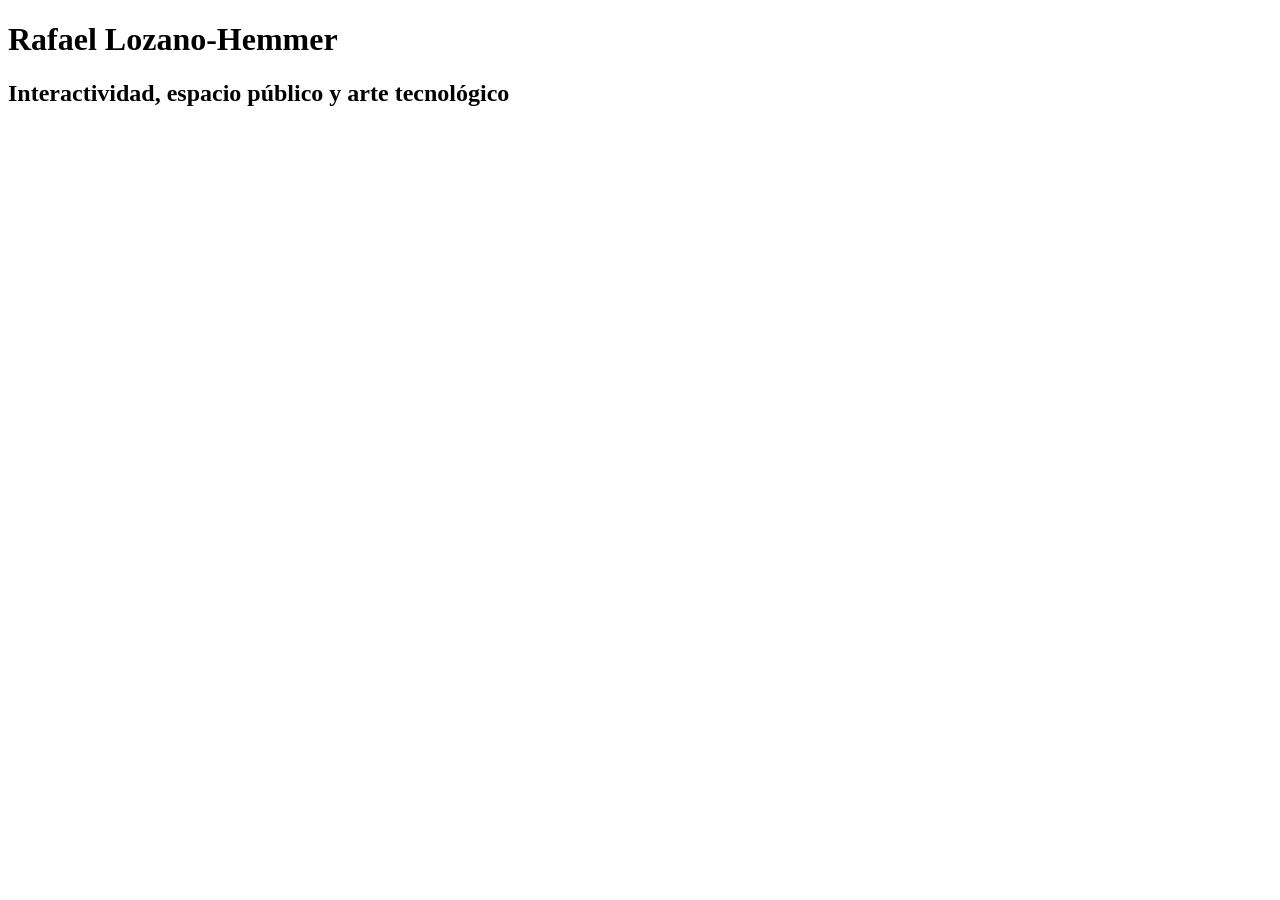
==== html/obras.html @ e2d7a047 "Estructura inicial html y title" ====
<!DOCTYPE html>
<html lang="es">
    <head>
        <meta charset="UTF-8">
        <title>Obras</title>

<link rel="preconnect" href="https://fonts.googleapis.com">
<link rel="preconnect" href="https://fonts.gstatic.com" crossorigin>
<link href="https://fonts.googleapis.com/css2?family=Barlow:ital,wght@0,100;0,200;0,300;0,
            400;0,500;0,600;0,700;0,800;0,900;1,100;1,200;1,300;1,400;1,500;1,600;1,700;1,
            800;1,900&display=swap" rel="stylesheet">


    </head>
    <body>
        <h1>Rafael Lozano-Hemmer</h1>
        <h2>Interactividad, espacio público y arte tecnológico</h2>


    </body>
</html>
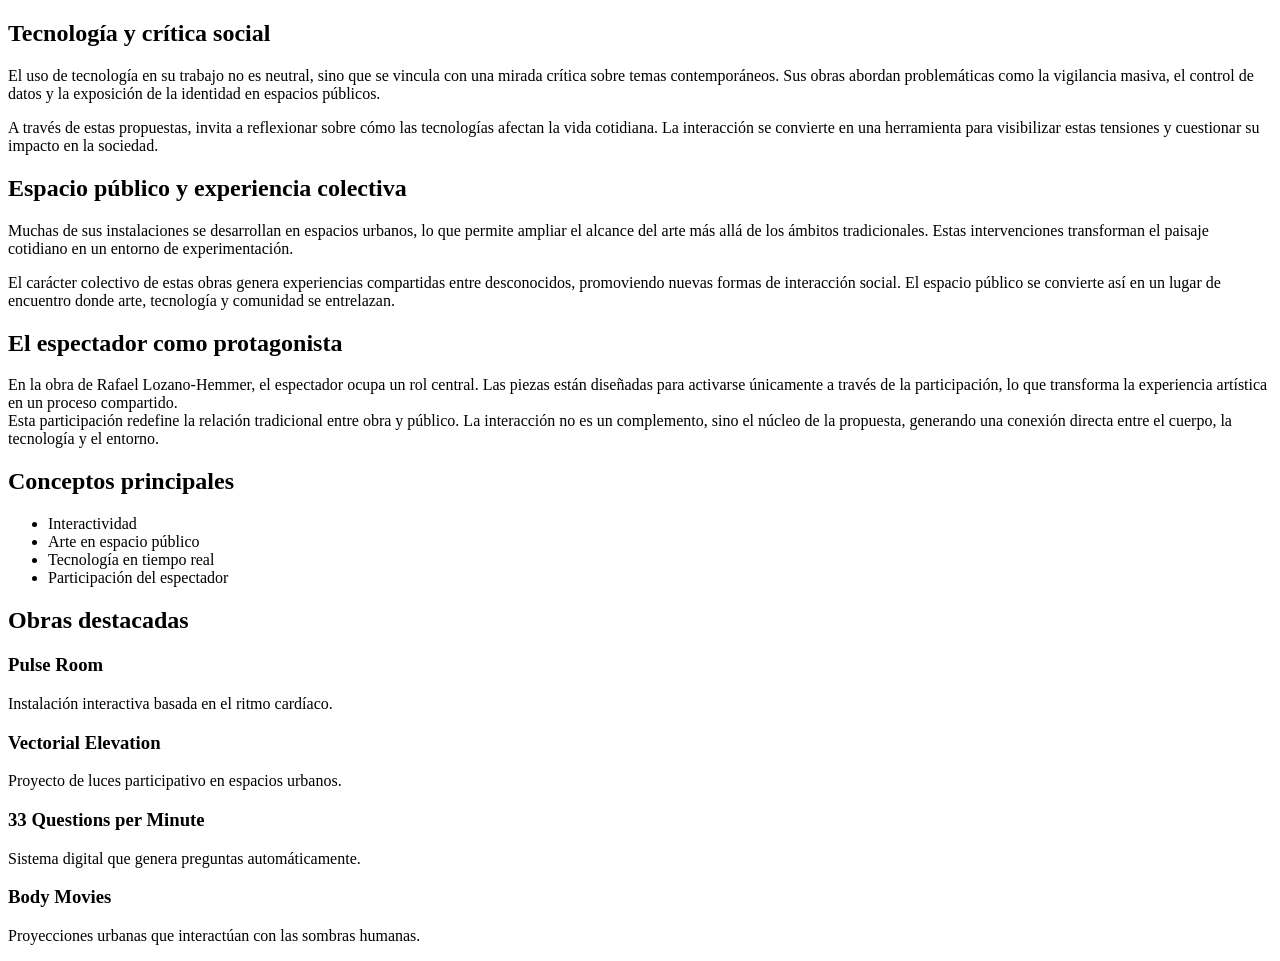
==== commit 2180d6d1: "agregue  todo el contenido textual" ====
--- a/html/obras.html
+++ b/html/obras.html
@@ -1,21 +1,85 @@
-<!DOCTYPE html>
-<html lang="es">
-    <head>
-        <meta charset="UTF-8">
-        <title>Obras</title>
+ <!DOCTYPE html>
+ <html lang="es">
+   <head>
+    <meta charset="UTF-8">
+    <title>Obras</title>
 
-<link rel="preconnect" href="https://fonts.googleapis.com">
-<link rel="preconnect" href="https://fonts.gstatic.com" crossorigin>
-<link href="https://fonts.googleapis.com/css2?family=Barlow:ital,wght@0,100;0,200;0,300;0,
+    <link rel="preconnect" href="https://fonts.googleapis.com">
+    <link rel="preconnect" href="https://fonts.gstatic.com" crossorigin>
+    <link href="https://fonts.googleapis.com/css2?family=Barlow:ital,wght@0,100;0,200;0,300;0,
             400;0,500;0,600;0,700;0,800;0,900;1,100;1,200;1,300;1,400;1,500;1,600;1,700;1,
             800;1,900&display=swap" rel="stylesheet">
 
 
-    </head>
-    <body>
-        <h1>Rafael Lozano-Hemmer</h1>
-        <h2>Interactividad, espacio público y arte tecnológico</h2>
+ </head>
 
+  <body>
+
+<section>   
+    <h1>Tecnología y crítica social</h1> 
+
+        <p>El uso de tecnología en su trabajo no es neutral, sino que se vincula con una mirada crítica sobre temas contemporáneos. 
+           Sus obras abordan problemáticas como la vigilancia masiva, el control de datos y la exposición de la identidad en espacios públicos.
+        </p>
+        <p>A través de estas propuestas, invita a reflexionar sobre cómo las tecnologías afectan la vida cotidiana. La interacción se convierte 
+           en una herramienta para visibilizar estas tensiones y cuestionar su impacto en la sociedad.
+        </p>
+
+     <h2>Espacio público y experiencia colectiva</h2>
+
+        <p>Muchas de sus instalaciones se desarrollan en espacios urbanos, lo que permite ampliar el alcance del arte más allá de los ámbitos tradicionales.
+           Estas intervenciones transforman el paisaje cotidiano en un entorno de experimentación.
+        </p>
+
+        <p>El carácter colectivo de estas obras genera experiencias compartidas entre desconocidos, promoviendo nuevas formas de interacción social. 
+           El espacio público se convierte así en un lugar de encuentro donde arte, tecnología y comunidad se entrelazan.
+        </p>
+</section>
+ 
+<section>
+
+     <h2>El espectador como protagonista</h2>
+
+        <p>En la obra de Rafael Lozano-Hemmer, el espectador ocupa un rol central. Las piezas están
+           diseñadas para activarse únicamente a través de la participación, lo que transforma la experiencia
+           artística en un proceso compartido.
+           <br>
+            Esta participación redefine la relación tradicional entre obra y público. La interacción no es un
+            complemento, sino el núcleo de la propuesta, generando una conexión directa entre el cuerpo, la tecnología 
+            y el entorno.
+        </p>
+</section>
+
+<section>
+    
+        <h2>Conceptos principales</h2>
+    
+        <ul>
+            <li>Interactividad</li>
+            <li>Arte en espacio público</li>
+            <li>Tecnología en tiempo real</li>
+            <li>Participación del espectador</li>
+        </ul>
+    
+</section>
+
+<section>
+
+            <h2>Obras destacadas</h2>
+        
+            <h3>Pulse Room</h3>
+            <p>Instalación interactiva basada en el ritmo cardíaco.</p>
+        
+            <h3>Vectorial Elevation</h3>
+            <p>Proyecto de luces participativo en espacios urbanos.</p>
+        
+            <h3>33 Questions per Minute</h3>
+            <p>Sistema digital que genera preguntas automáticamente.</p>
+        
+            <h3>Body Movies</h3>
+            <p>Proyecciones urbanas que interactúan con las sombras humanas.</p>
+        
+</section>
 
     </body>
 </html>
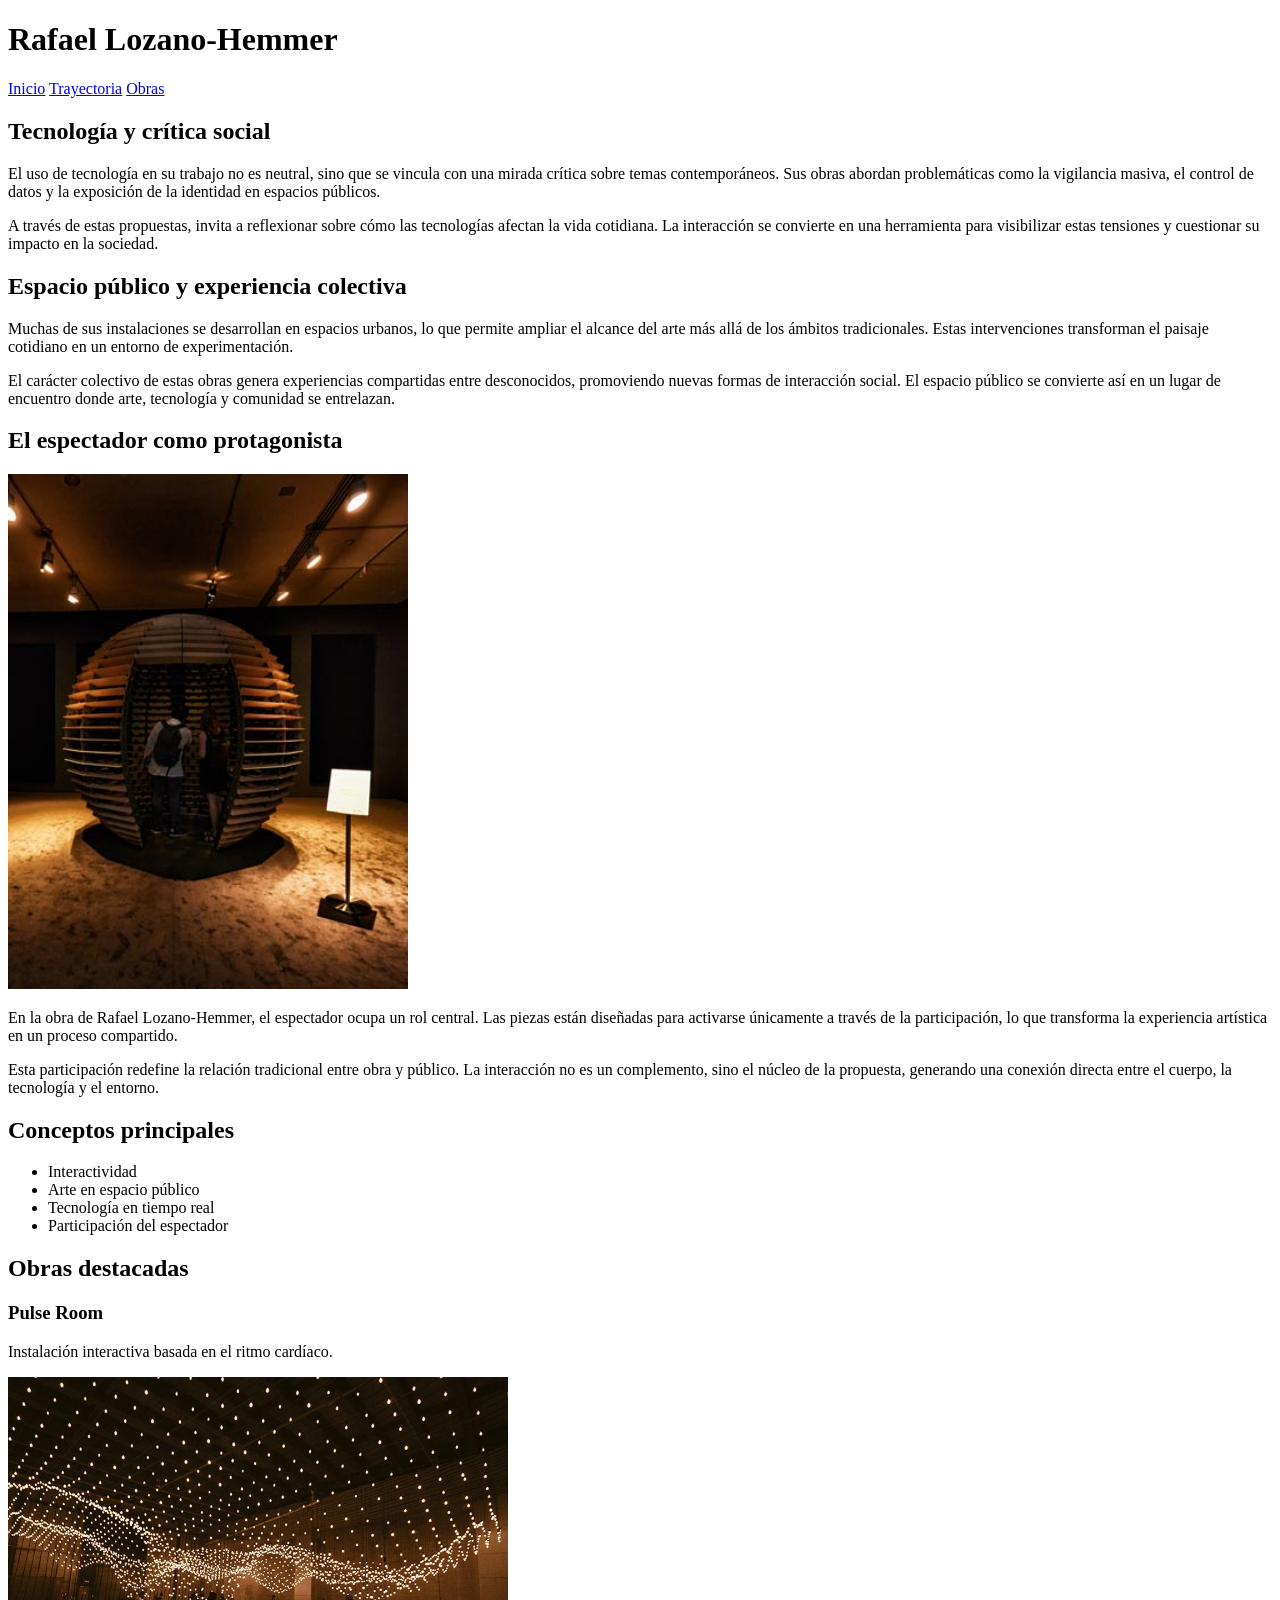
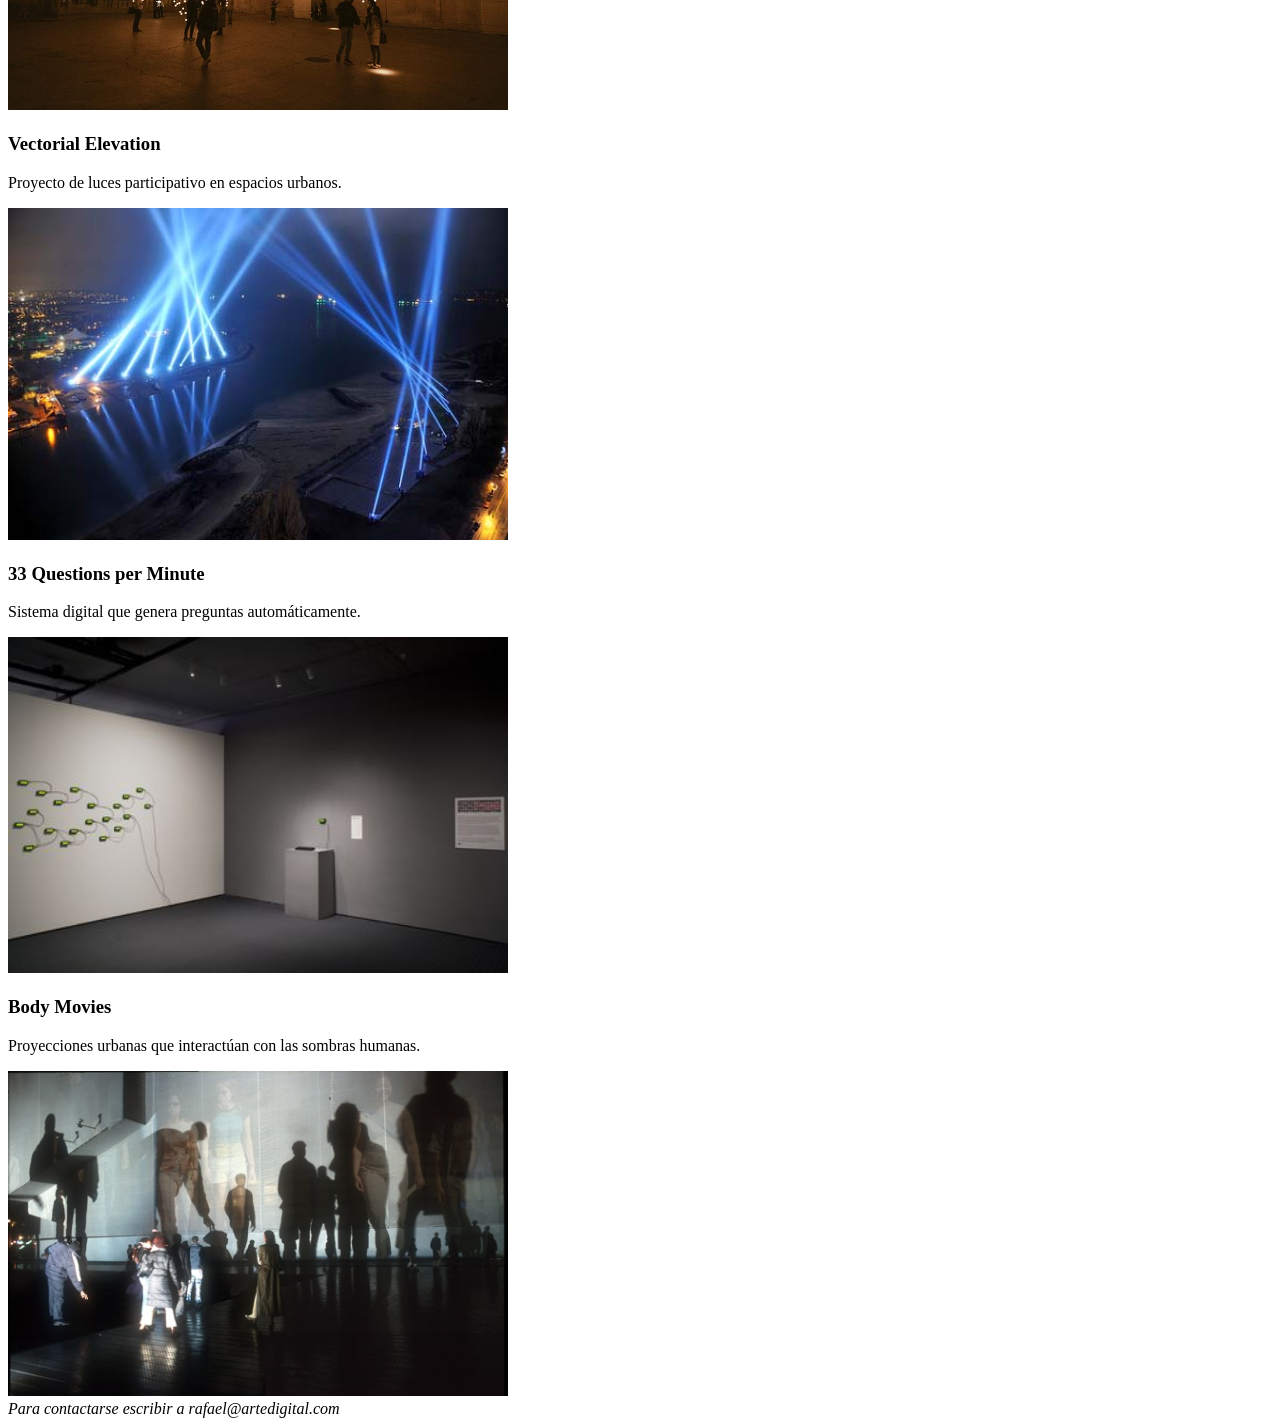
==== commit 3ab4a060: "agregue las imagenes y el video" ====
--- a/html/obras.html
+++ b/html/obras.html
@@ -11,43 +11,64 @@
             800;1,900&display=swap" rel="stylesheet">
 
 
- </head>
+</head>
 
-  <body>
+<body>
+<main>
+   <h1>Rafael Lozano-Hemmer</h1>
+   <nav>
+      <a href="index.html">Inicio</a>
+      <a href="trayectoria.html">Trayectoria</a>
+      <a href="obras.html">Obras</a>
+  </nav>
+<section>   
+   
+    <h2>Tecnología y crítica social</h2> 
 
-<section>   
-    <h1>Tecnología y crítica social</h1> 
-
-        <p>El uso de tecnología en su trabajo no es neutral, sino que se vincula con una mirada crítica sobre temas contemporáneos. 
-           Sus obras abordan problemáticas como la vigilancia masiva, el control de datos y la exposición de la identidad en espacios públicos.
-        </p>
-        <p>A través de estas propuestas, invita a reflexionar sobre cómo las tecnologías afectan la vida cotidiana. La interacción se convierte 
-           en una herramienta para visibilizar estas tensiones y cuestionar su impacto en la sociedad.
+        <p>
+         El uso de tecnología en su trabajo no es neutral, sino que se vincula con una mirada crítica sobre temas contemporáneos. 
+         Sus obras abordan problemáticas como la vigilancia masiva, el control de datos y la exposición de la identidad en espacios públicos.
         </p>
 
-     <h2>Espacio público y experiencia colectiva</h2>
-
-        <p>Muchas de sus instalaciones se desarrollan en espacios urbanos, lo que permite ampliar el alcance del arte más allá de los ámbitos tradicionales.
-           Estas intervenciones transforman el paisaje cotidiano en un entorno de experimentación.
+        <p>
+         A través de estas propuestas, invita a reflexionar sobre cómo las tecnologías afectan la vida cotidiana. La interacción se convierte 
+         en una herramienta para visibilizar estas tensiones y cuestionar su impacto en la sociedad.
         </p>
 
-        <p>El carácter colectivo de estas obras genera experiencias compartidas entre desconocidos, promoviendo nuevas formas de interacción social. 
-           El espacio público se convierte así en un lugar de encuentro donde arte, tecnología y comunidad se entrelazan.
+            
+    <h2>Espacio público y experiencia colectiva</h2>
+
+        <p>
+         Muchas de sus instalaciones se desarrollan en espacios urbanos, lo que permite ampliar el alcance del arte más allá de los ámbitos tradicionales.
+         Estas intervenciones transforman el paisaje cotidiano en un entorno de experimentación.
         </p>
+
+        <p>
+         El carácter colectivo de estas obras genera experiencias compartidas entre desconocidos, promoviendo nuevas formas de interacción social. 
+         El espacio público se convierte así en un lugar de encuentro donde arte, tecnología y comunidad se entrelazan.
+        </p>
+
+
 </section>
  
 <section>
 
      <h2>El espectador como protagonista</h2>
 
-        <p>En la obra de Rafael Lozano-Hemmer, el espectador ocupa un rol central. Las piezas están
-           diseñadas para activarse únicamente a través de la participación, lo que transforma la experiencia
-           artística en un proceso compartido.
-           <br>
-            Esta participación redefine la relación tradicional entre obra y público. La interacción no es un
-            complemento, sino el núcleo de la propuesta, generando una conexión directa entre el cuerpo, la tecnología 
-            y el entorno.
+          <img src="img/lozano-hemmer-4.jpg" alt="Hemmer Lozano" width="400">
+
+        <p>
+         En la obra de Rafael Lozano-Hemmer, el espectador ocupa un rol central. Las piezas están
+         diseñadas para activarse únicamente a través de la participación, lo que transforma la experiencia
+         artística en un proceso compartido.
         </p>
+
+        <p>
+         Esta participación redefine la relación tradicional entre obra y público. La interacción no es un
+         complemento, sino el núcleo de la propuesta, generando una conexión directa entre el cuerpo, la tecnología 
+         y el entorno.
+        </p>
+
 </section>
 
 <section>
@@ -65,21 +86,38 @@
 
 <section>
 
-            <h2>Obras destacadas</h2>
+        <h2>Obras destacadas</h2>
         
-            <h3>Pulse Room</h3>
-            <p>Instalación interactiva basada en el ritmo cardíaco.</p>
+        <h3>Pulse Room</h3>
+         <p>Instalación interactiva basada en el ritmo cardíaco.</p>
+
+             <img src="img/lozano-hemmer-2.jpg" alt="Lozano Hemmer" width="500">
+
+        <h3>Vectorial Elevation</h3>
+         <p>Proyecto de luces participativo en espacios urbanos.</p>
+
+             <img src="img/lozano-hemmer-6.jpg" alt="Lozano Hemmer" width="500">
         
-            <h3>Vectorial Elevation</h3>
-            <p>Proyecto de luces participativo en espacios urbanos.</p>
-        
-            <h3>33 Questions per Minute</h3>
-            <p>Sistema digital que genera preguntas automáticamente.</p>
-        
-            <h3>Body Movies</h3>
-            <p>Proyecciones urbanas que interactúan con las sombras humanas.</p>
-        
+        <h3>33 Questions per Minute</h3>
+         <p>Sistema digital que genera preguntas automáticamente.</p>
+
+
+             <img src="img/lozano-hemmer-7.jpg" alt="Lozano Hemmer" width="500">
+
+        <h3>Body Movies</h3>
+         <p>Proyecciones urbanas que interactúan con las sombras humanas.</p>
+
+             <img src="img/lozano-hemmer-8.jpg" alt="Lozano Hemmer" width="500">
+
 </section>
+</main>
+         
+   <footer>
+      <address>
+      Para contactarse escribir a rafael@artedigital.com
+      </address>
+   </footer>
+
 
     </body>
 </html>
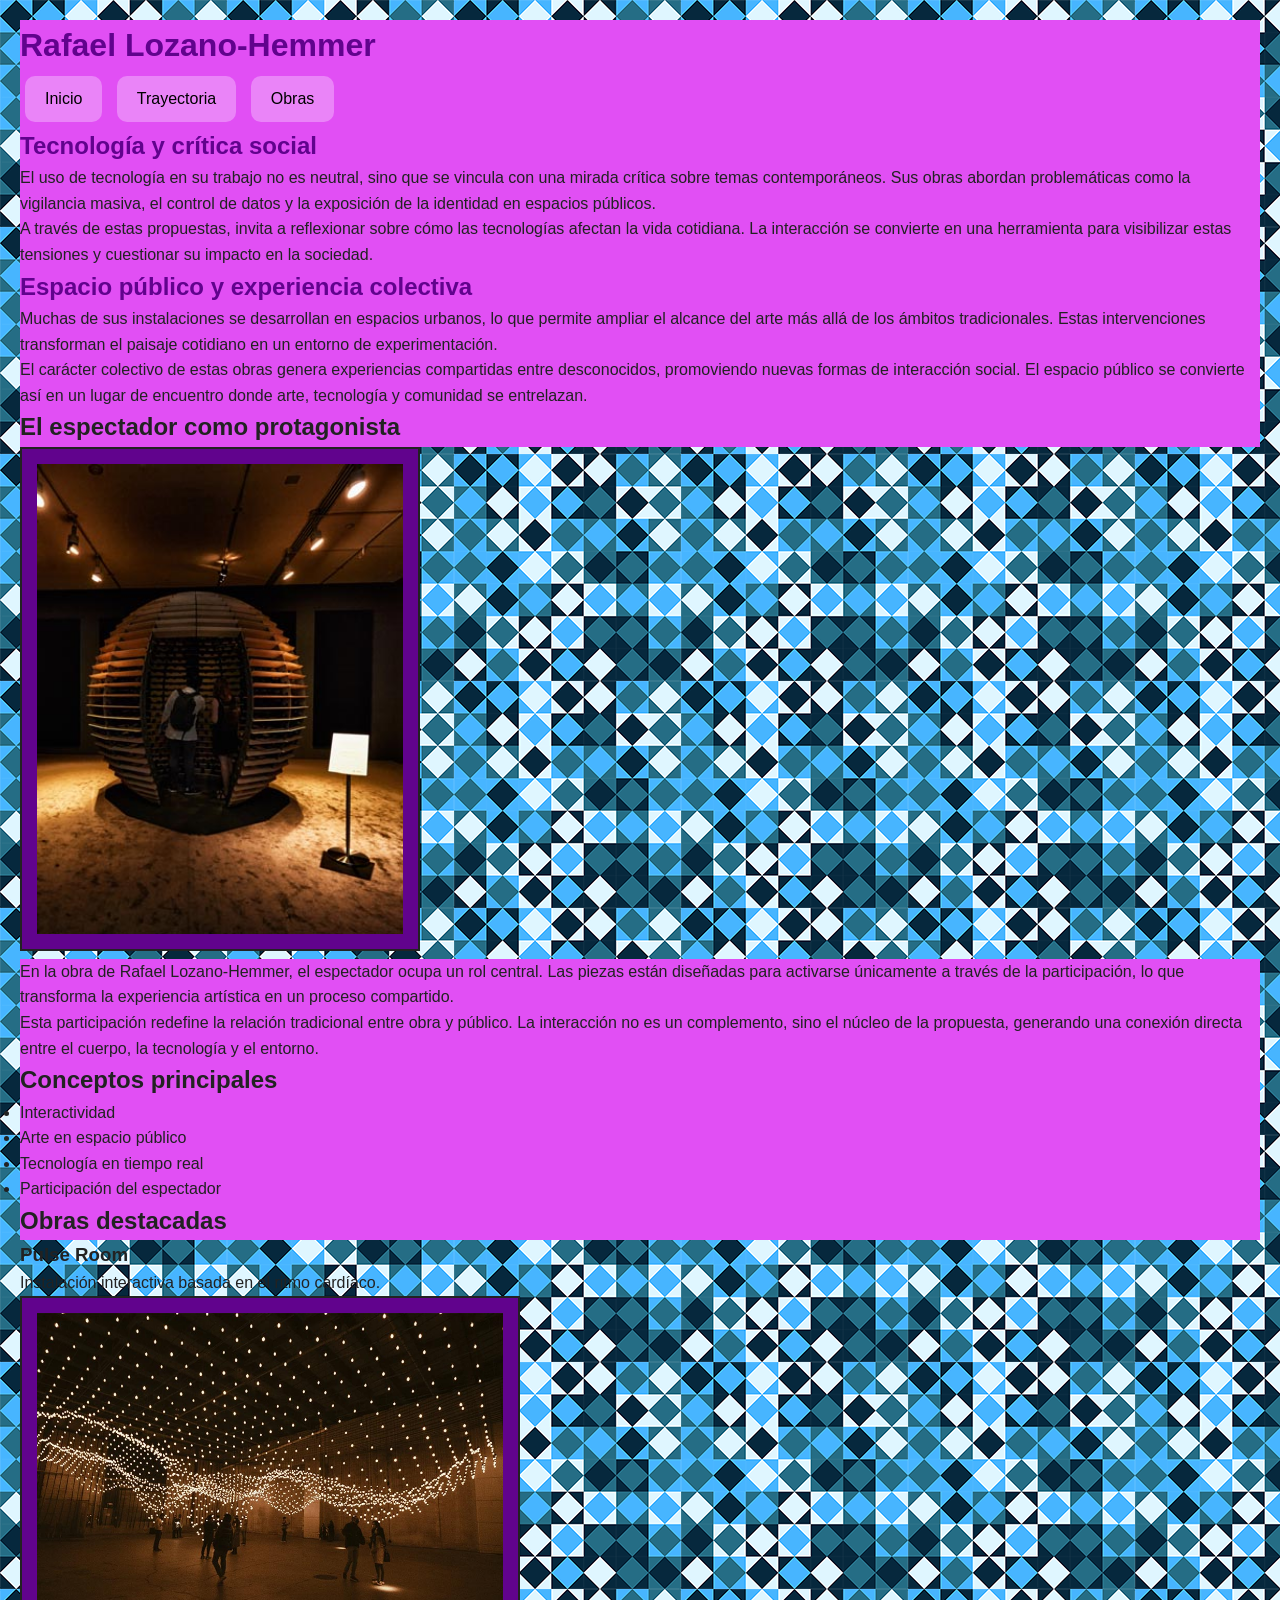
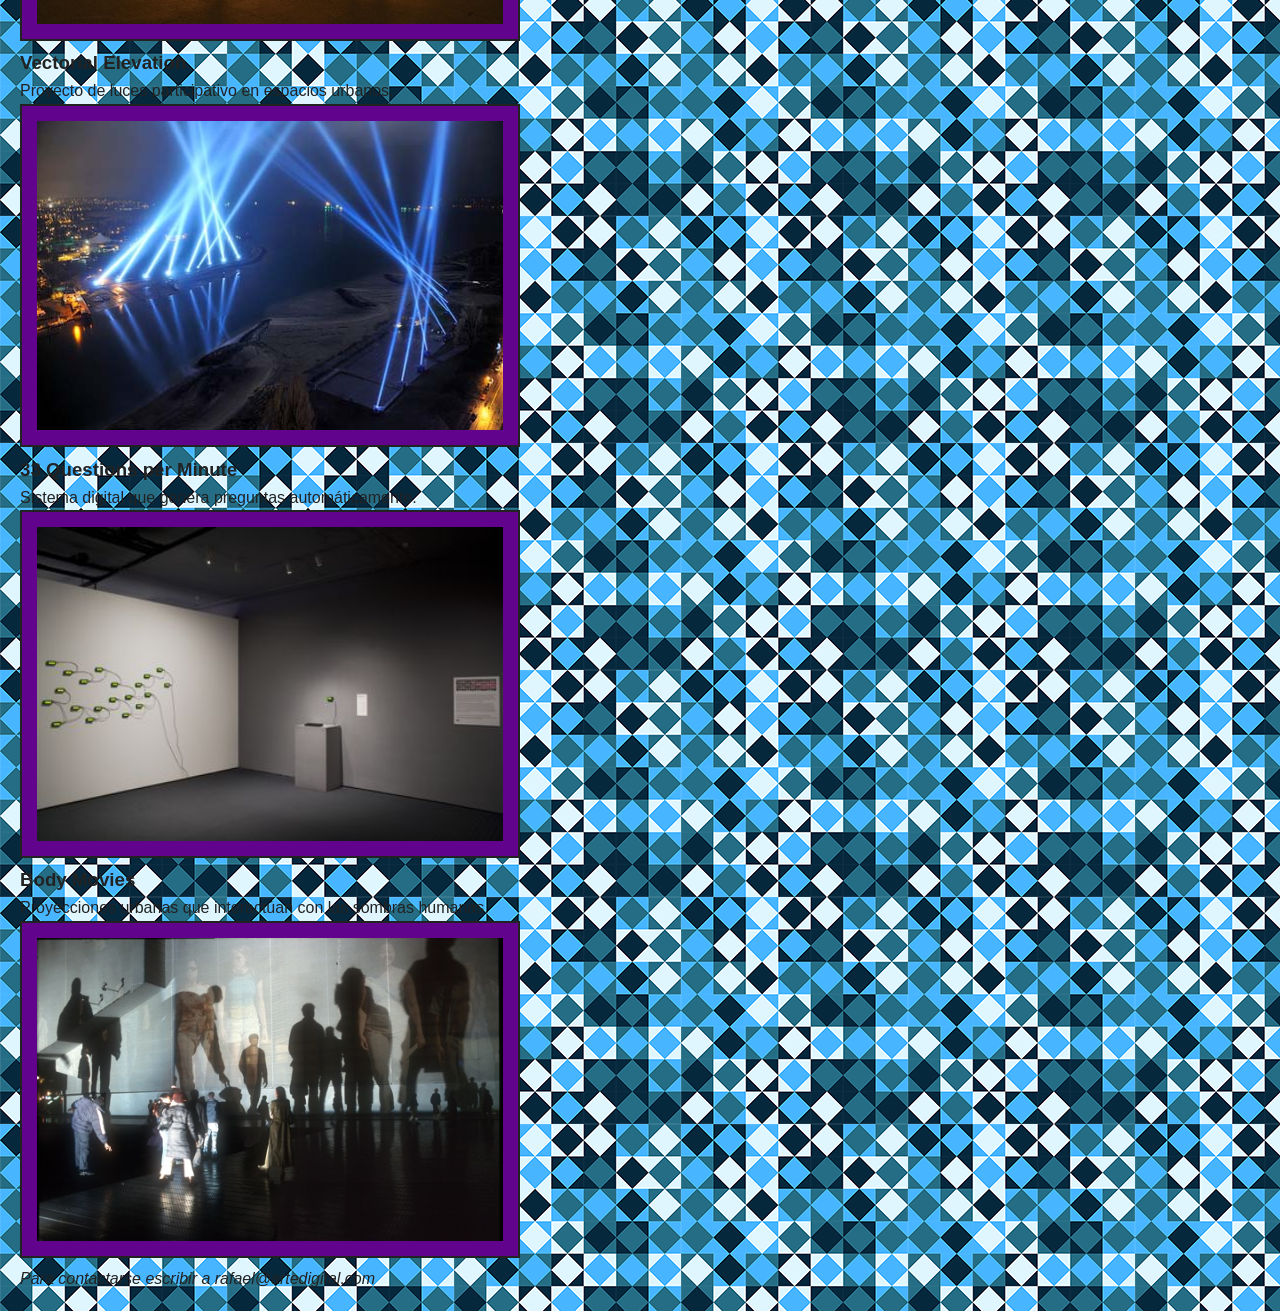
==== commit ed949c1a: "final" ====
--- a/html/obras.html
+++ b/html/obras.html
@@ -4,6 +4,9 @@
     <meta charset="UTF-8">
     <title>Obras</title>
 
+    <link rel="stylesheet" href="css/obras.css">
+
+    
     <link rel="preconnect" href="https://fonts.googleapis.com">
     <link rel="preconnect" href="https://fonts.gstatic.com" crossorigin>
     <link href="https://fonts.googleapis.com/css2?family=Barlow:ital,wght@0,100;0,200;0,300;0,
@@ -15,15 +18,23 @@
 
 <body>
 <main>
-   <h1>Rafael Lozano-Hemmer</h1>
-   <nav>
-      <a href="index.html">Inicio</a>
-      <a href="trayectoria.html">Trayectoria</a>
-      <a href="obras.html">Obras</a>
+<header class="fondoletras">
+   <h1 class="titulos">Rafael Lozano-Hemmer</h1>
+
+  <nav class="menu">
+
+    <ul>
+      <li><a href="index.html">Inicio</a></li>
+      <li><a href="trayectoria.html">Trayectoria</a></li>
+      <li><a href="obras.html">Obras</a></li>
+    </ul>  
+    
   </nav>
-<section>   
+
+</header>
+<section class="fondoletras">   
    
-    <h2>Tecnología y crítica social</h2> 
+    <h2 class="titulos">Tecnología y crítica social</h2> 
 
         <p>
          El uso de tecnología en su trabajo no es neutral, sino que se vincula con una mirada crítica sobre temas contemporáneos. 
@@ -36,7 +47,7 @@
         </p>
 
             
-    <h2>Espacio público y experiencia colectiva</h2>
+    <h2 class="titulos">Espacio público y experiencia colectiva</h2>
 
         <p>
          Muchas de sus instalaciones se desarrollan en espacios urbanos, lo que permite ampliar el alcance del arte más allá de los ámbitos tradicionales.
@@ -53,17 +64,17 @@
  
 <section>
 
-     <h2>El espectador como protagonista</h2>
+     <h2 class="fondoletras">El espectador como protagonista</h2>
 
           <img src="img/lozano-hemmer-4.jpg" alt="Hemmer Lozano" width="400">
 
-        <p>
+        <p class="fondoletras">
          En la obra de Rafael Lozano-Hemmer, el espectador ocupa un rol central. Las piezas están
          diseñadas para activarse únicamente a través de la participación, lo que transforma la experiencia
          artística en un proceso compartido.
         </p>
 
-        <p>
+        <p class="fondoletras">
          Esta participación redefine la relación tradicional entre obra y público. La interacción no es un
          complemento, sino el núcleo de la propuesta, generando una conexión directa entre el cuerpo, la tecnología 
          y el entorno.
@@ -73,9 +84,9 @@
 
 <section>
     
-        <h2>Conceptos principales</h2>
+        <h2 class="fondoletras">Conceptos principales</h2>
     
-        <ul>
+        <ul class="fondoletras">
             <li>Interactividad</li>
             <li>Arte en espacio público</li>
             <li>Tecnología en tiempo real</li>
@@ -86,7 +97,7 @@
 
 <section>
 
-        <h2>Obras destacadas</h2>
+        <h2 class="fondoletras">Obras destacadas</h2>
         
         <h3>Pulse Room</h3>
          <p>Instalación interactiva basada en el ritmo cardíaco.</p>
--- a/html/css/obras.css
+++ b/html/css/obras.css
@@ -0,0 +1,45 @@
+
+*{
+    margin: 0;
+    padding: 0;
+    box-sizing: border-box;
+}
+body{
+    font-family: "Barlow", sans-serif;
+    background-image: url("../img/fondo.png");
+    color: #222;
+    line-height: 1.6;
+    padding: 20px;
+}
+.menu{
+    list-style: none;
+    padding: 0;
+}
+
+.menu li{
+    display: inline-block;
+    background-color: rgba(255,255,255,0.3);
+    padding: 10px 20px;
+    margin: 5px;
+    border-radius: 10px;
+}
+
+.menu a{
+    text-decoration: none;
+    color: rgb(0, 0, 0);
+}
+
+
+.fondoletras{
+   background-color: rgba(225, 79, 244);
+}
+
+.titulos{
+    color: rgb(97, 3, 141);
+}
+img{
+    padding: 15px;
+    background-color: rgb(97, 3, 141);
+    border-width: 2px;
+    border-style: solid;
+}
